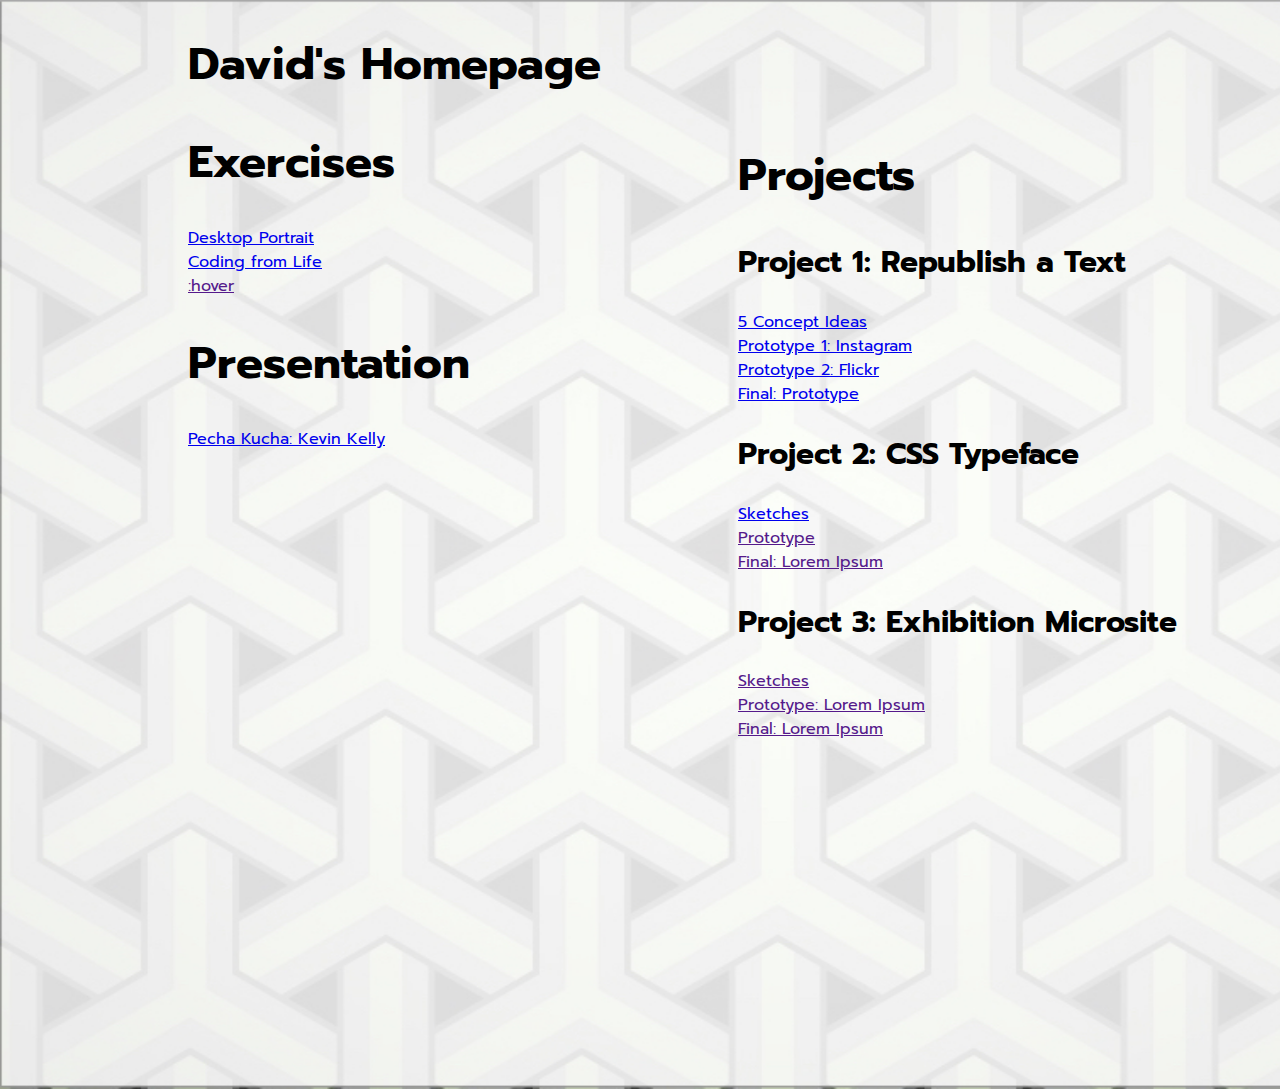
==== index.html @ 994bf7ff "s" ====
<!DOCTYPE html>
<html>
<link href="https://fonts.googleapis.com/css?family=Prompt:100,200,400,500,600,700,800" rel="stylesheet">

 <script src="https://ajax.googleapis.com/ajax/libs/jquery/3.1.1/jquery.min.js"></script>

<body>
<head>

    <title>David's Homepage</title>
    <meta charset="utf-8" />
    <link rel="stylesheet" href="assets/main.css" type="text/css" />

</head>

    <div class="text">

    <h1>David's Homepage</h1>
   

  <div>

      <h1>Exercises</h1>
      <a href="./desktop.png" target="blank">Desktop Portrait</a><br>
      <a href="./codingfromlife/index.html" target="blank">Coding from Life</a><br>
      <a href="" target="blank">:hover</a>
  </div>
  <div>
      <h1>Presentation</h1>
      <a href="./presentation/kevinkelly.pdf" target="blank">Pecha Kucha: Kevin Kelly</a>
  </div>

  <div class="container">
      <h1>Projects</h1>
      <h2>Project 1: Republish a Text</h2>
      <a href="./project1/sketch.jpg" target="blank">5 Concept Ideas</a><br>
      <a href="https://www.instagram.com/consumerofproducts_/" target="blank">Prototype 1: Instagram</a><br>
      <a href="https://www.flickr.com/photos/151507009@N03/?" target="blank">Prototype 2: Flickr</a><br>
      <a href="https://www.instagram.com/heavenlyproducts/" target="blank">Final: Prototype</a>
      <h2>Project 2: CSS Typeface</h2>
      <a href="./project2/draft2.pdf" target="blank">Sketches</a><br>
      <a href="" target="blank">Prototype</a><br>
      <a href="" target="blank">Final: Lorem Ipsum</a>
      <h2>Project 3: Exhibition Microsite</h2>
      <a href="" target="blank">Sketches</a><br>
      <a href="" target="blank">Prototype: Lorem Ipsum</a><br>
      <a href="" target="blank">Final: Lorem Ipsum</a>
  </div>

</body>
</html>
---- assets/main.css ----
body {width:400px;
		
	 font-family: 'Prompt', sans-serif;
	 background-image: url(../test.jpg);
    		background-size: cover;


}

h1 {font-size:45px;}
h2 {font-size:30px;}


.text {
      margin: auto 0;
      width: 450px;
      position:relative;
      left:180px;
      text-align: left;
    }

 .container{
 	position:relative;
 	top:-340px;
 	left:550px;
 }
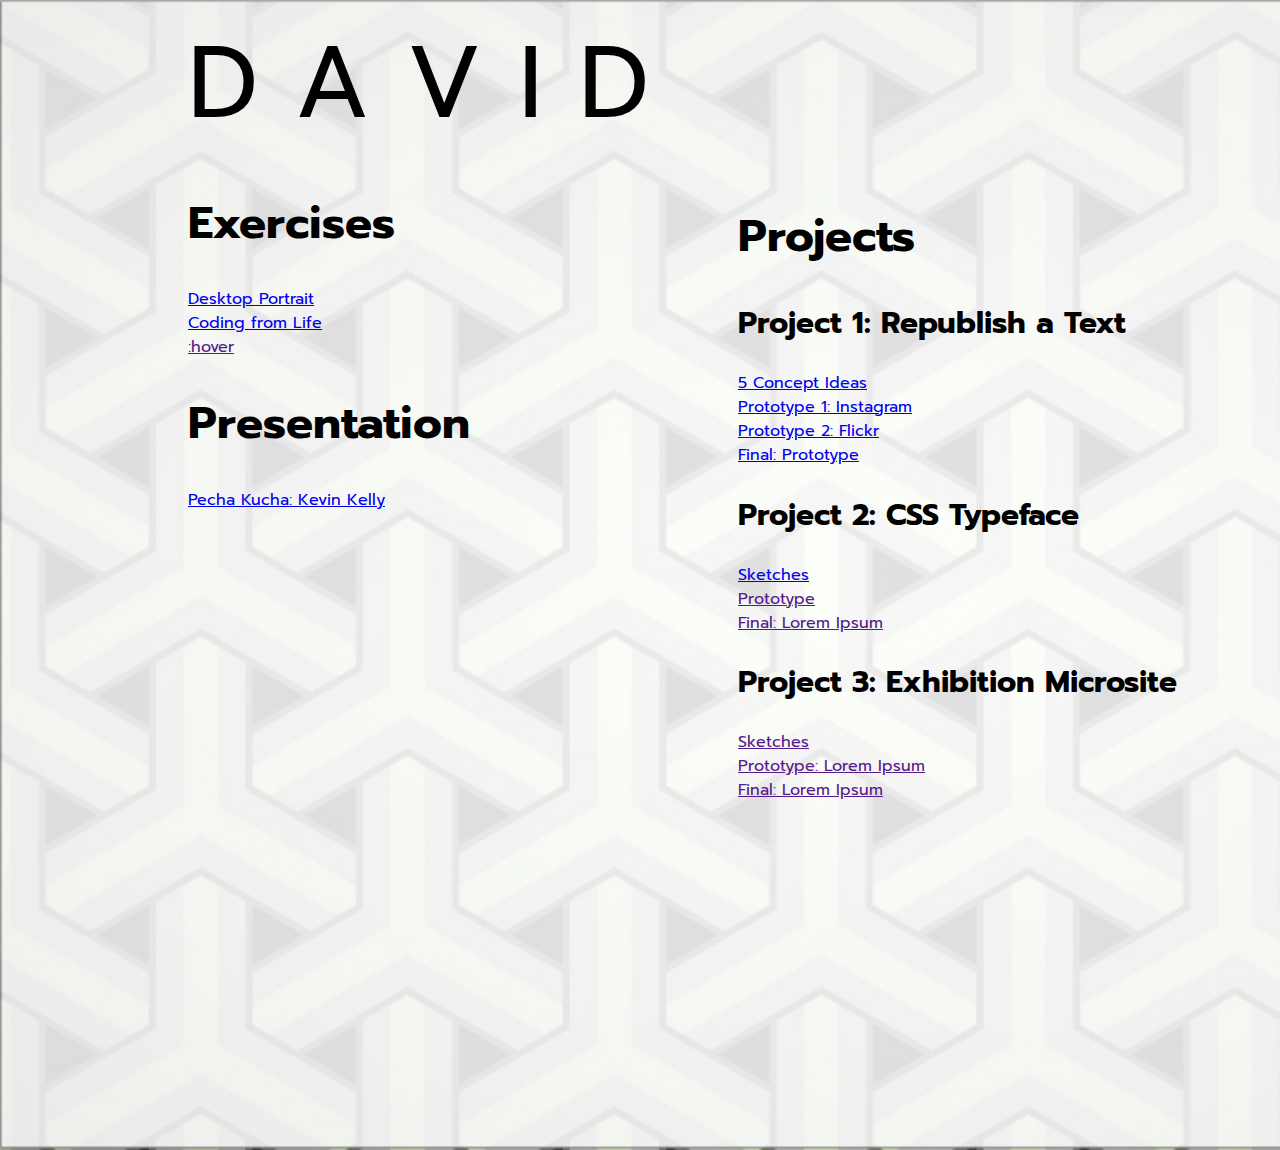
==== commit e928ec1a: "f" ====
--- a/index.html
+++ b/index.html
@@ -8,7 +8,7 @@
 <body>
 <head>
 
-    <title>David's Homepage</title>
+    <title>¯\_(ツ)_/¯</title>
     <meta charset="utf-8" />
     <link rel="stylesheet" href="assets/main.css" type="text/css" />
 
@@ -16,7 +16,7 @@
 
     <div class="text">
 
-    <h1>David's Homepage</h1>
+    <div class="title"> D&nbsp;A&nbsp;V&nbsp;I&nbsp;D </div>
    
 
   <div>
--- a/assets/main.css
+++ b/assets/main.css
@@ -25,4 +25,9 @@
  	position:relative;
  	top:-340px;
  	left:550px;
+ }
+
+ .title{
+  font-size:100px;
+  
  }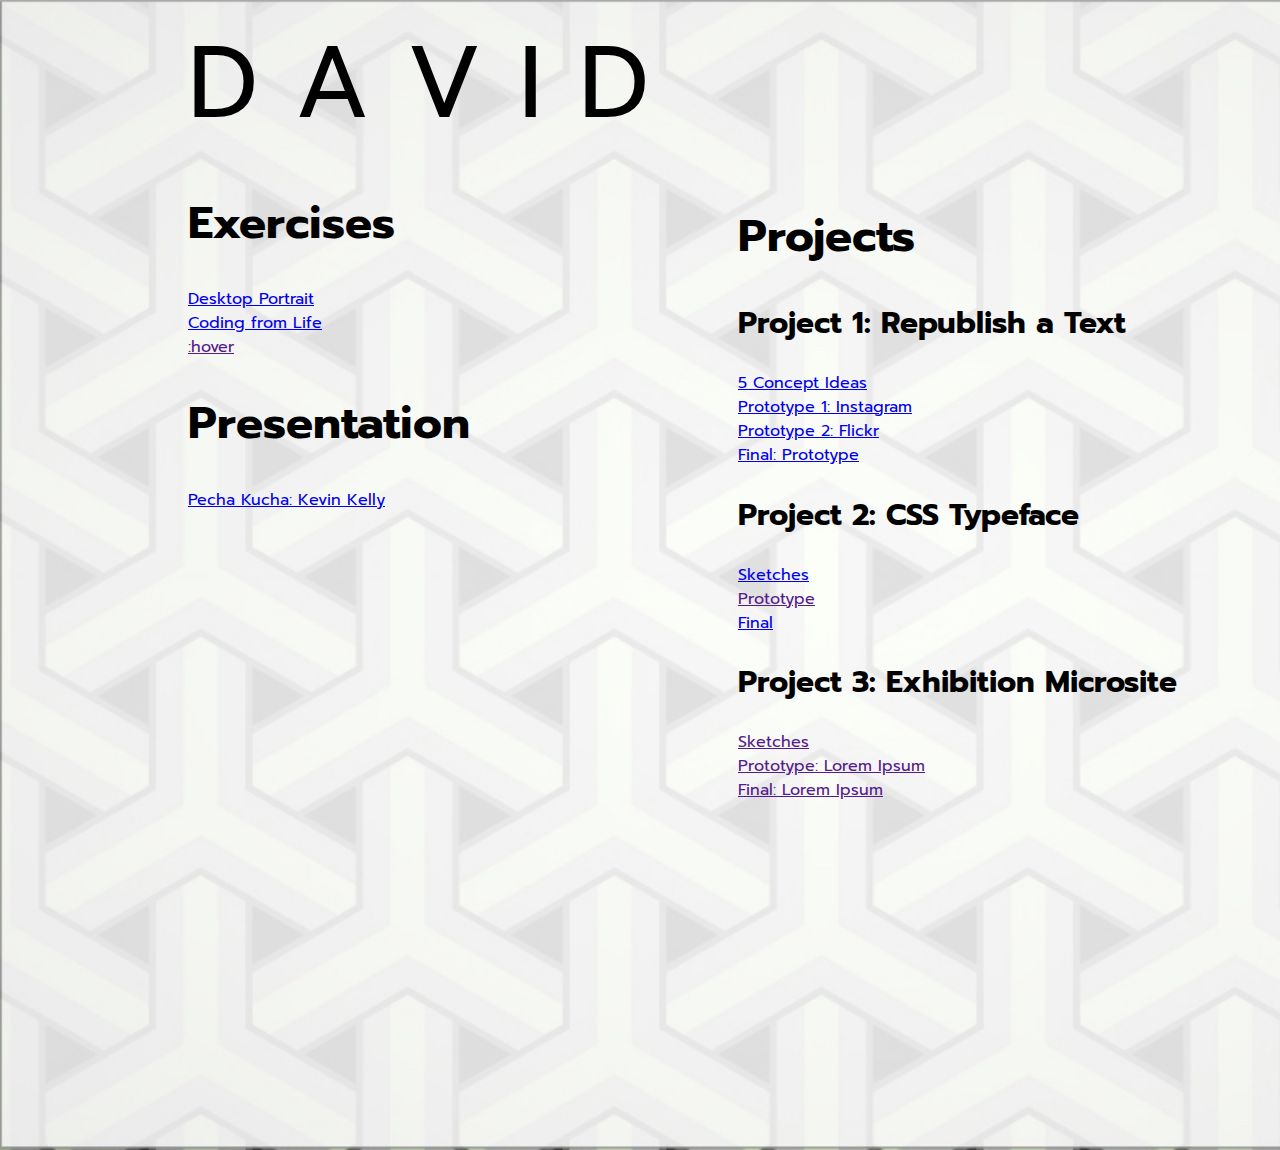
==== commit 2535405a: "d" ====
--- a/index.html
+++ b/index.html
@@ -41,7 +41,7 @@
       <h2>Project 2: CSS Typeface</h2>
       <a href="./project2/draft2.pdf" target="blank">Sketches</a><br>
       <a href="" target="blank">Prototype</a><br>
-      <a href="" target="blank">Final: Lorem Ipsum</a>
+      <a href="./project2/project2.html" target="blank">Final</a>
       <h2>Project 3: Exhibition Microsite</h2>
       <a href="" target="blank">Sketches</a><br>
       <a href="" target="blank">Prototype: Lorem Ipsum</a><br>
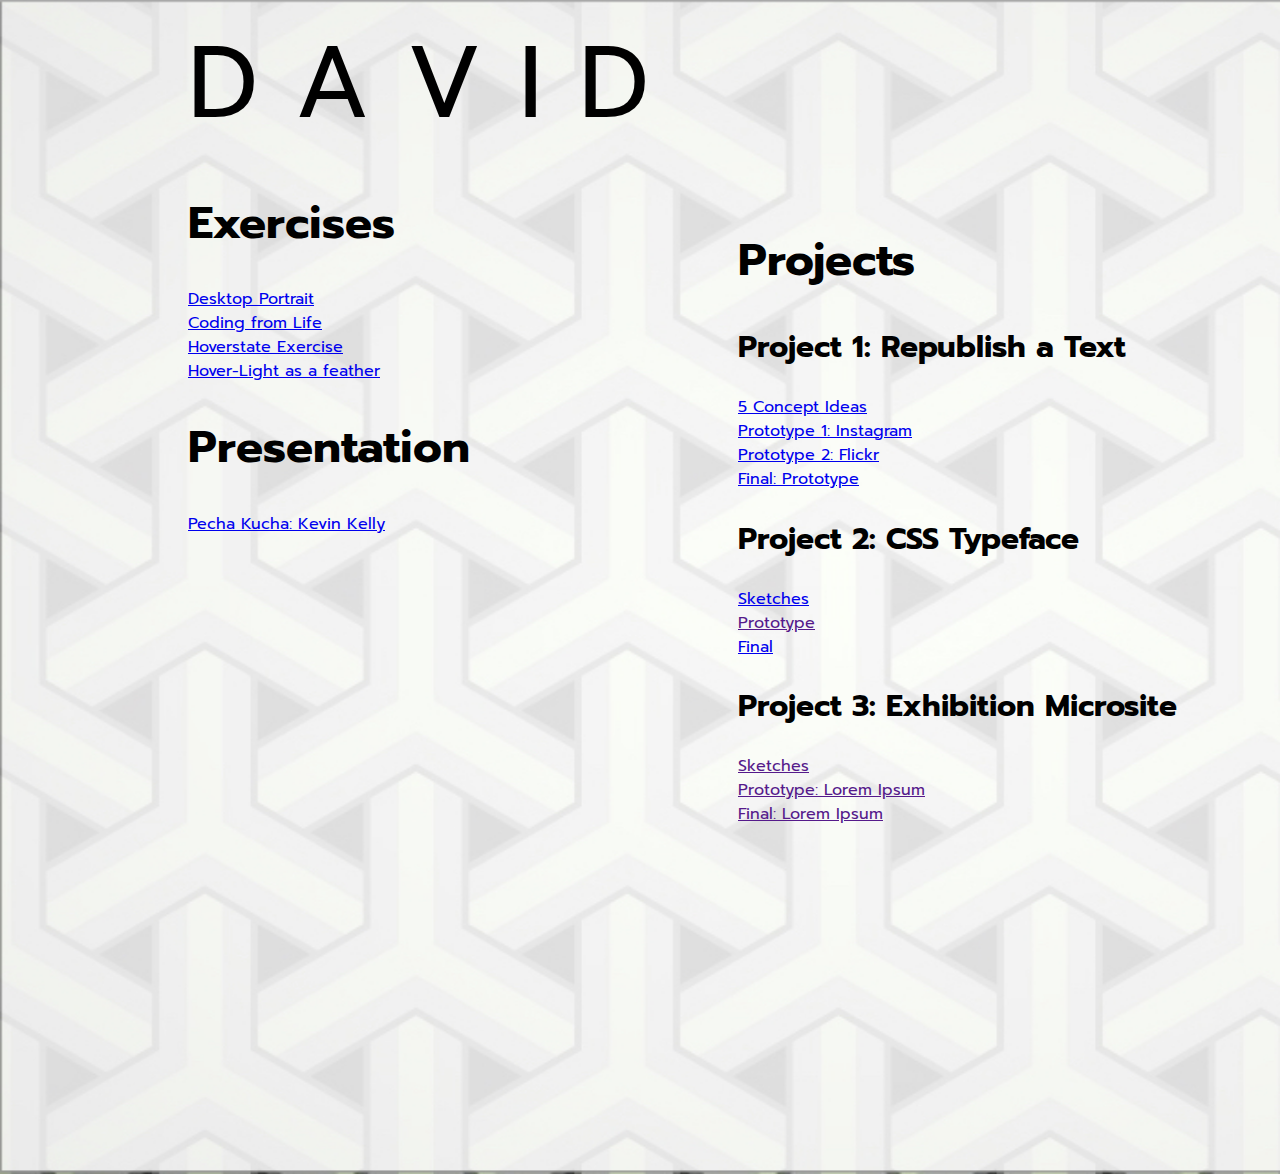
==== commit 35bec633: "ghf" ====
--- a/index.html
+++ b/index.html
@@ -24,7 +24,8 @@
       <h1>Exercises</h1>
       <a href="./desktop.png" target="blank">Desktop Portrait</a><br>
       <a href="./codingfromlife/index.html" target="blank">Coding from Life</a><br>
-      <a href="" target="blank">:hover</a>
+      <a href="./exercise-hover/index.html" target="blank">Hoverstate Exercise</a><br>
+      <a href="./exercise-hoverstate/index.html" target="blank">Hover-Light as a feather</a>
   </div>
   <div>
       <h1>Presentation</h1>
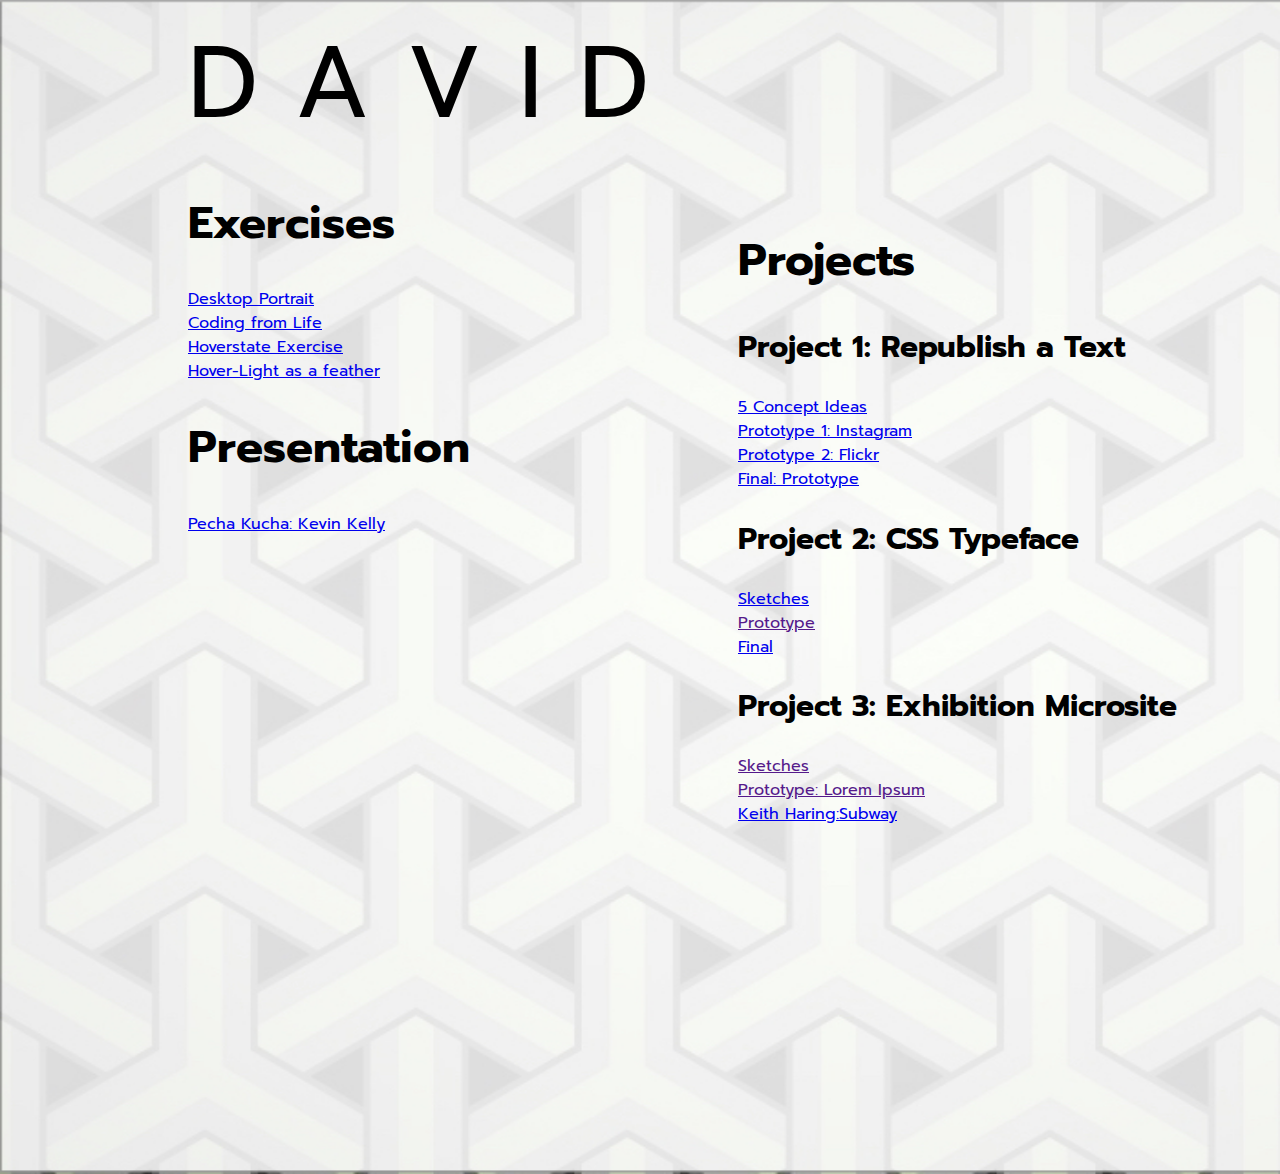
==== commit f4a9a08b: "d" ====
--- a/index.html
+++ b/index.html
@@ -8,7 +8,7 @@
 <body>
 <head>
 
-    <title>¯\_(ツ)_/¯</title>
+    <title>David Dang ッ</title>
     <meta charset="utf-8" />
     <link rel="stylesheet" href="assets/main.css" type="text/css" />
 
@@ -46,7 +46,7 @@
       <h2>Project 3: Exhibition Microsite</h2>
       <a href="" target="blank">Sketches</a><br>
       <a href="" target="blank">Prototype: Lorem Ipsum</a><br>
-      <a href="" target="blank">Final: Lorem Ipsum</a>
+      <a href="./project3/project3.html" target="blank">Keith Haring:Subway</a>
   </div>
 
 </body>
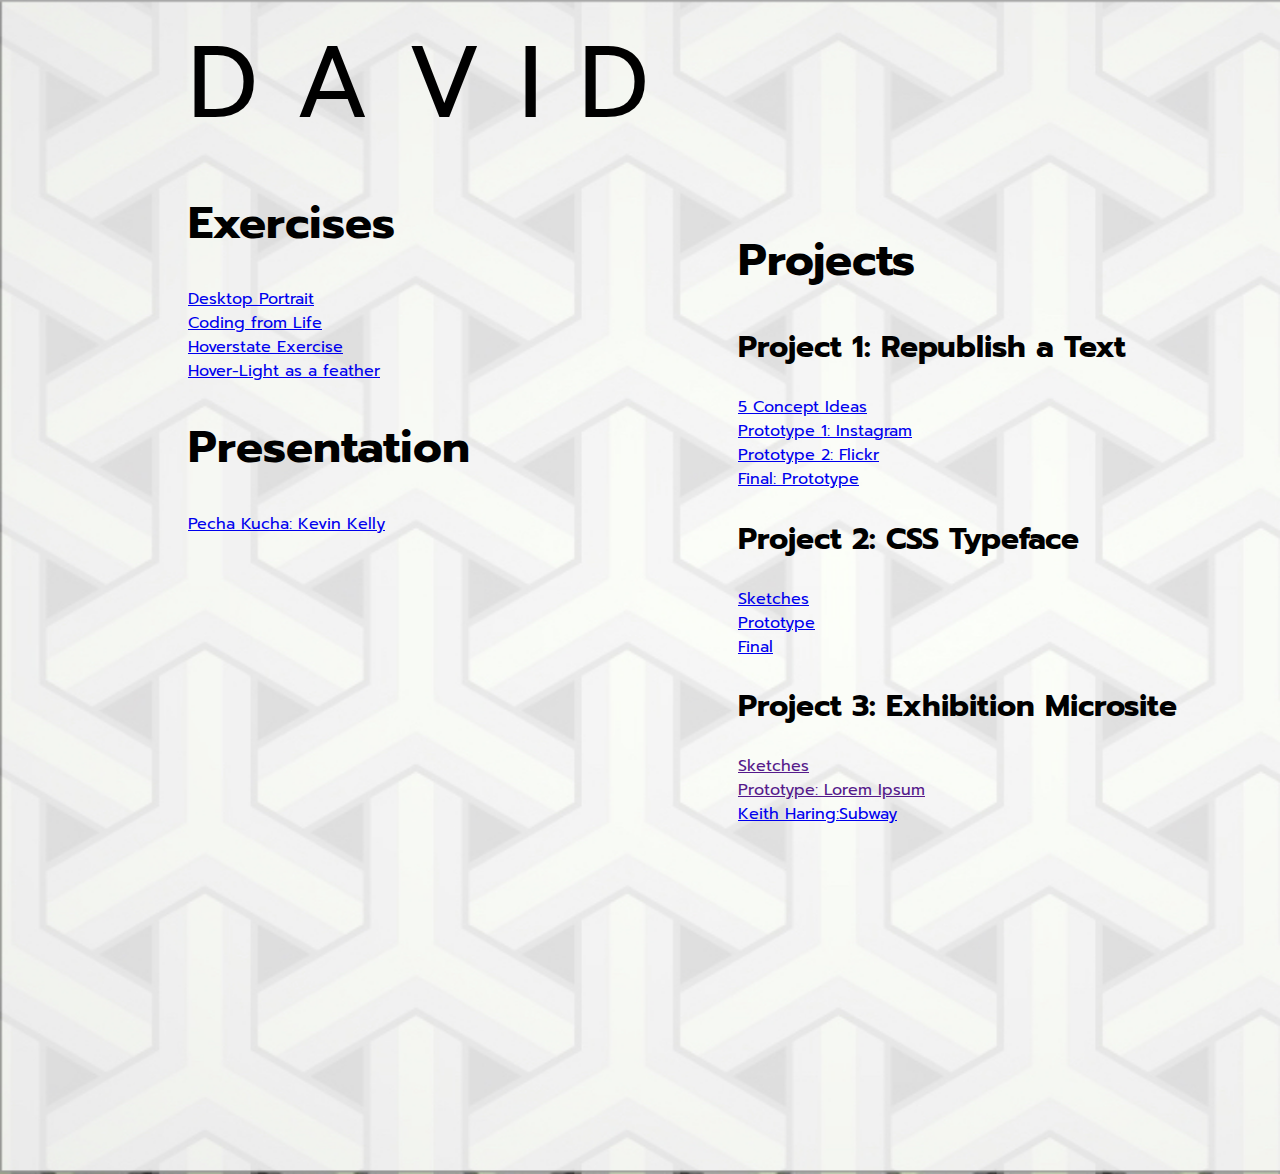
==== commit 0e8a0195: "s" ====
--- a/index.html
+++ b/index.html
@@ -29,7 +29,7 @@
   </div>
   <div>
       <h1>Presentation</h1>
-      <a href="./presentation/kevinkelly.pdf" target="blank">Pecha Kucha: Kevin Kelly</a>
+      <a href="./presentation/DavidDang-KevinKelly.pdf" target="blank">Pecha Kucha: Kevin Kelly</a>
   </div>
 
   <div class="container">
@@ -39,10 +39,14 @@
       <a href="https://www.instagram.com/consumerofproducts_/" target="blank">Prototype 1: Instagram</a><br>
       <a href="https://www.flickr.com/photos/151507009@N03/?" target="blank">Prototype 2: Flickr</a><br>
       <a href="https://www.instagram.com/heavenlyproducts/" target="blank">Final: Prototype</a>
+
       <h2>Project 2: CSS Typeface</h2>
       <a href="./project2/draft2.pdf" target="blank">Sketches</a><br>
-      <a href="" target="blank">Prototype</a><br>
+
+      <a href="./project2/prototype.pdf" target="blank">Prototype</a><br>
+
       <a href="./project2/project2.html" target="blank">Final</a>
+
       <h2>Project 3: Exhibition Microsite</h2>
       <a href="" target="blank">Sketches</a><br>
       <a href="" target="blank">Prototype: Lorem Ipsum</a><br>
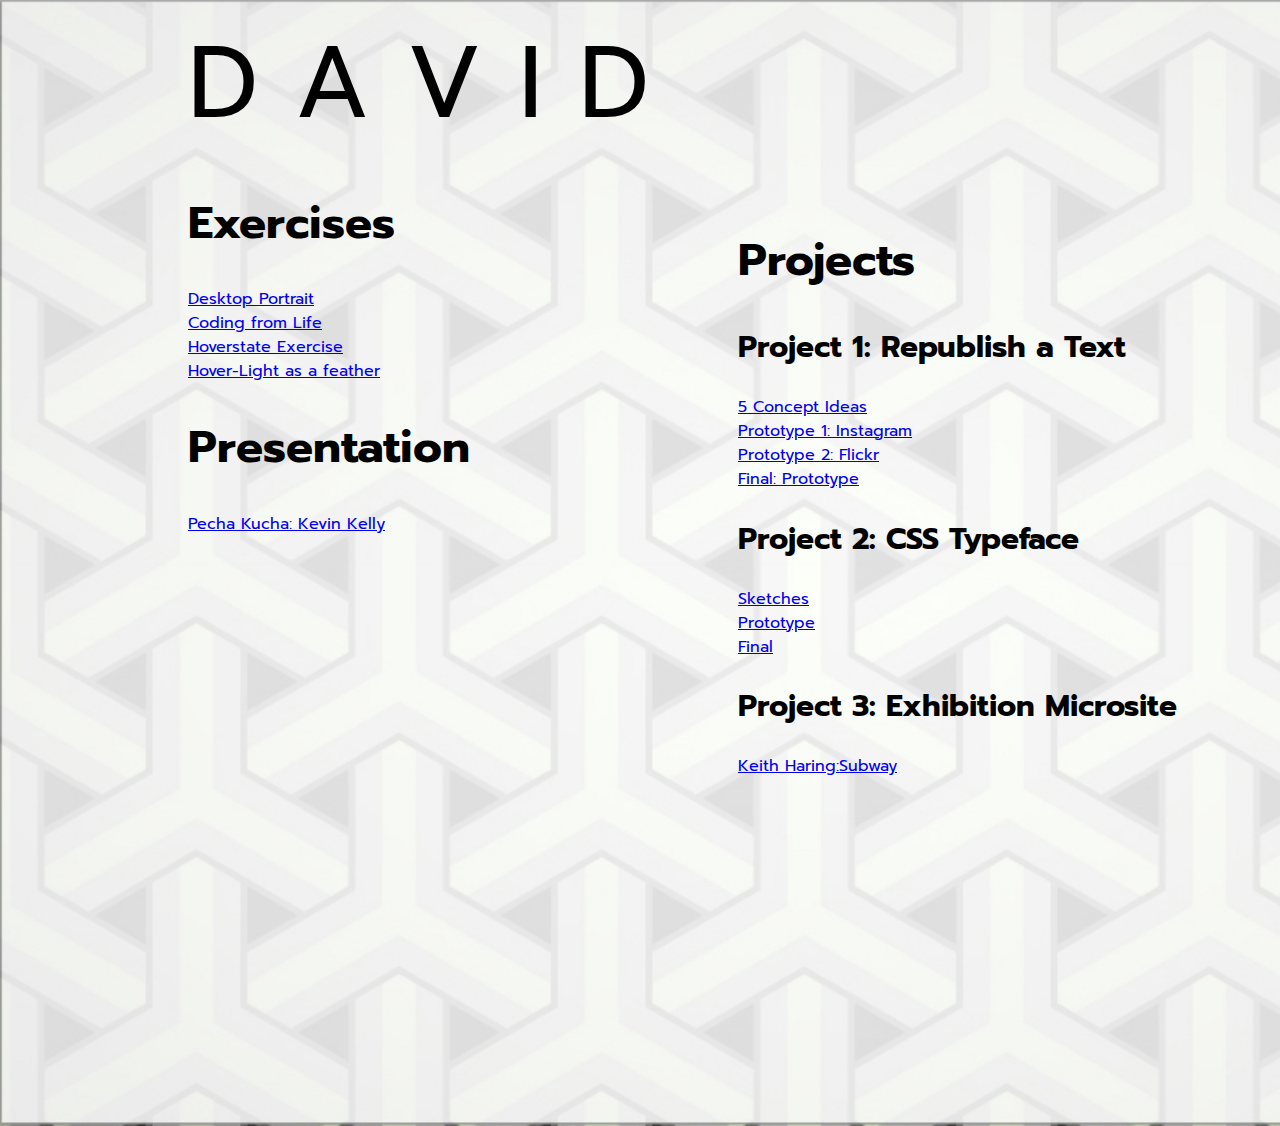
==== commit c35db833: "s" ====
--- a/index.html
+++ b/index.html
@@ -48,8 +48,6 @@
       <a href="./project2/project2.html" target="blank">Final</a>
 
       <h2>Project 3: Exhibition Microsite</h2>
-      <a href="" target="blank">Sketches</a><br>
-      <a href="" target="blank">Prototype: Lorem Ipsum</a><br>
       <a href="./project3/project3.html" target="blank">Keith Haring:Subway</a>
   </div>
 
